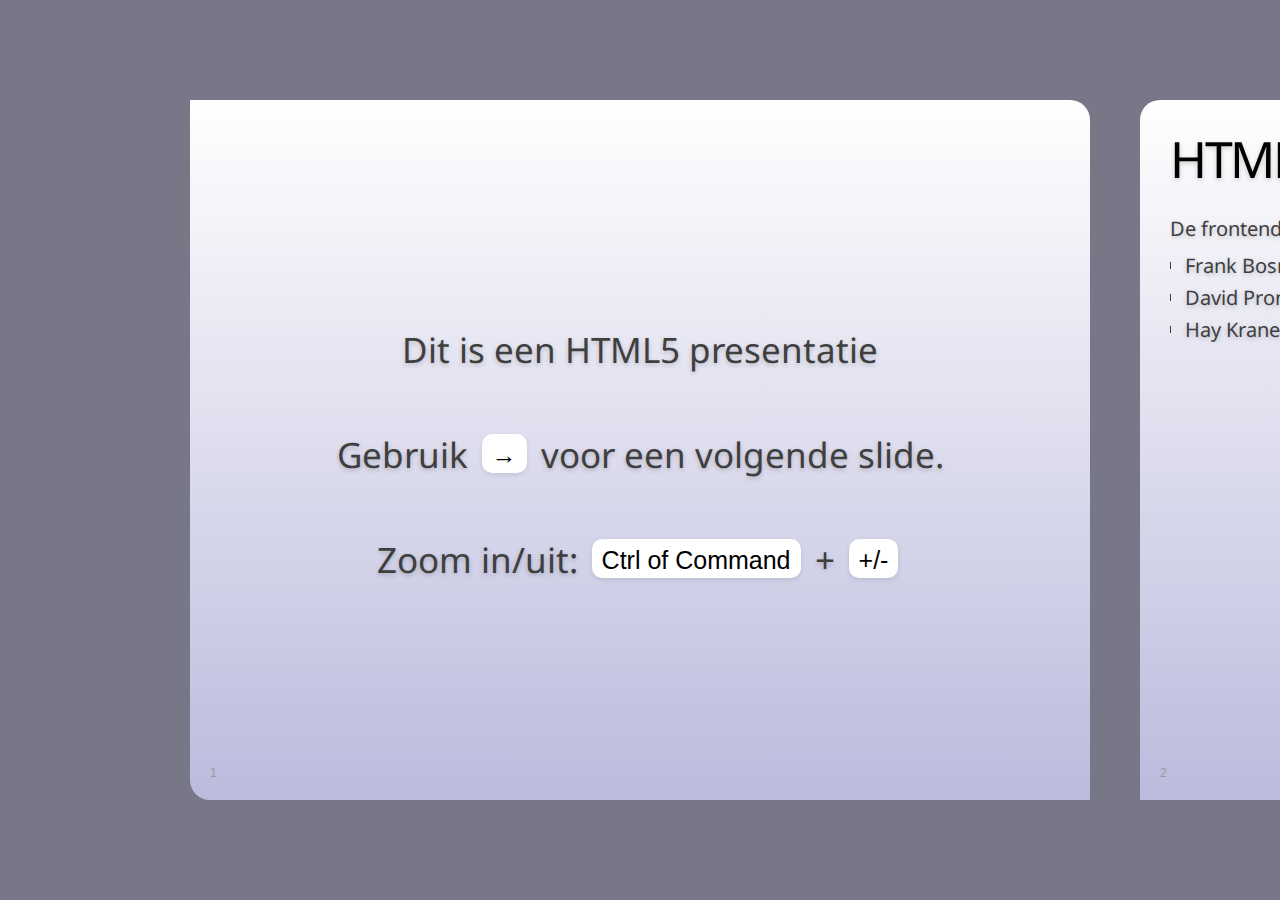
==== pres/pres.html5.html @ 934c71d6 "adding lots of files" ====
<!DOCTYPE html>
<!-- 
  Copyright 2010 Google Inc.

  Licensed under the Apache License, Version 2.0 (the "License");
  you may not use this file except in compliance with the License.
  You may obtain a copy of the License at

     http://www.apache.org/licenses/LICENSE-2.0

  Unless required by applicable law or agreed to in writing, software
  distributed under the License is distributed on an "AS IS" BASIS,
  WITHOUT WARRANTIES OR CONDITIONS OF ANY KIND, either express or implied.
  See the License for the specific language governing permissions and
  limitations under the License.

  Original slides: Marcin Wichary (mwichary@google.com)
  Modifications: Ernest Delgado (ernestd@google.com)
                 Alex Russell (slightlyoff@chromium.org)
                 Brad Neuberg
-->

<!-- modifications for s9 template:
 
  removed offline manifest
  removed disclaimer; it's just a prototype anyway
  removed google analytics script code
  removed all slides
  changed default list-style from none to square
  
-->

<html>
<head>
    <meta http-equiv="Content-Type" content="text/html; charset=UTF-8">
    <meta http-equiv="X-UA-Compatible" content="chrome=1">

    <title>Untitled Slide Show</title>
    <link href=' http://fonts.googleapis.com/css?family=Droid+Sans|Droid+Sans+Mono' rel='stylesheet' type='text/css'>
    
    <!-- <link type="text/css" href="./src/scrollbar.css" rel="stylesheet"> -->
    
    <style>
      .notes { display: none; }
      .stroke {
        -webkit-text-stroke-color: red;
        -webkit-text-stroke-width: 1px;
        -moz-text-stroke-color: red;
        -moz-text-stroke-width: 1px;
      }
      
      body {
        font: 14px "Lucida Grande", "Trebuchet MS", Verdana, sans-serif;
        padding: 0;
        margin: 0;
        width: 100%;
        height: 100%;
        position: absolute;
        left: 0px; top: 0px;
      }
      
      .presentation {
        position: absolute;
        height: 100%;
        width: 100%;
        left: 0px;
        top: 0px;
        display: block;
        overflow: hidden;
        background: #778;
      }
      
      .slides {
        width: 100%;
        height: 100%;
        /*
        overflow: hidden;
        */
        left: 0;
        top: 0;
        position: absolute;
        display: block;  
        -webkit-transition: -webkit-transform 1s ease-in-out; 
        -moz-transition: -moz-transform 1s ease-in-out;
        -o-transition: -o-transform 1s ease-in-out;
      }

      .slide {
        display: none;
        position: absolute;
        overflow: hidden;
        width: 900px;
        height: 700px;
        left: 50%;
        top: 50%;
        margin-top: -350px;
        background: -webkit-gradient(linear, left bottom, left top, from(#bbd), to(#fff));
        -webkit-transition: margin 0.25s ease-in-out; 
        background-color: #eee;
        background: -moz-linear-gradient(bottom, #bbd, #fff);
        -moz-transition: margin 0.25s ease-in-out;
        -o-transition: margin 0.25s ease-in-out;
      }
      
      .slide:nth-child(even) {
        border-top-left-radius: 20px;
        -moz-border-radius-topleft: 20px;
        -webkit-border-top-left-radius: 20px;
        border-bottom-right-radius: 20px;
        -moz-border-radius-bottomright: 20px;
        -webkit-border-bottom-right-radius: 20px;
      }
      
      .slide:nth-child(odd) {
        border-top-right-radius: 20px;
        -moz-border-radius-topright: 20px;
        -webkit-border-top-right-radius: 20px;
        border-bottom-left-radius: 20px;
        -moz-border-radius-bottomleft: 20px;
        -webkit-border-bottom-left-radius: 20px;
      }

      .slide p,
      .slide a,
      .slide td {
        font-size: 20px;
      }
      .slide p{
        margin: 15px 0px 5px; 
      }

      .slide .counter {
        color: #999999;
        position: absolute;
        left: 20px;
        bottom: 20px;
        display: block;
        font-size: 12px;
      }

      .slide.title > .counter,
      .slide.segue > .counter,
      .slide.mainTitle > .counter {
        display: none;
      }

      section.intro p {
        font-size: 35px;
      }

      button {
        font-size: 20px;
      }
      
      .summary {
       font-size: 30px;
      }

      .bullets {
       font-size: 40px;
      }
      
      .slide.far-past {
        display: block;
        margin-left: -2400px;
      }
      
      .slide.past {
        display: block;
        margin-left: -1400px;
      }
      
      .slide.current {
        display: block;
        margin-left: -450px;
      }
      
      .slide.future {
        display: block;
        margin-left: 500px;
      }
      
      .slide.far-future {
        display: block;
        margin-left: 1500px;
      }

      body.three-d div.presentation {
        /*background: -webkit-gradient(radial, 50% 50%, 10, 50% 50%, 1000, from(#333), to(#000));        */        
      }
      
      body.three-d div.slides {
        -webkit-transform: translateX(50px) scale(0.8) rotateY(10deg);        
        -moz-transform: translateX(50px) scale(0.8) rotateY(10deg);
        -o-transform: translateX(50px) scale(0.8) rotateY(10deg);
      }
      
      
      /* Content */
      
      @font-face { font-family: 'Junction'; src: url(src/Junction02.otf); }
      @font-face { font-family: 'LeagueGothic'; src: url(src/LeagueGothic.otf); }
      
      header {
        font-family: 'Droid Sans';
        font-weight: normal;
        font-size: 50px;
        letter-spacing: -.05em;
        color: white;        
        color: black;
        text-shadow: rgba(0, 0, 0, 0.2) 0 2px 5px;  
        position: absolute;
        left: 30px;
        top: 25px;
        margin: 0;
        padding: 0;
      }
      
      .intro h1 {
        color: black;
        padding: 0;
        margin: 0;
        letter-spacing: -2px;
        font-size: 96px;
      }
      
      .intro h2 {
        color: black;
        padding: 0;
        margin: 0;
        margin-top: -5px;
        font-size: 40px;
        letter-spacing: -1px;  
      }
      
      h1 {
        display: inline;
        font-size: 100%;
      	font-weight: normal;
      	padding: 0;
      	margin: 0;
      }
      
      h2 {
        font-family: 'Droid Sans';
        color: black;
        font-size: 20px;
        margin-left: 20px;
        margin-top: 50px;
      }
      
      h2:first-child {
        margin-top: 0;
      }

      section {
        font-family: 'Droid Sans';
        font-size: 50px;
        color: #3f3f3f;
        text-shadow: rgba(0, 0, 0, 0.2) 0 2px 5px;         
        margin-left: 30px;
        margin-right: 30px;
        margin-top: 100px;
        display: block;
        overflow: hidden;
      }

      a {
        color: inherit;
        display: inline-block;
        text-decoration: none;
        line-height: 110%;
        border-bottom: 2px solid #3f3f3f;
      }

      #wmap a {
        line-height: 100%;
        border-bottom: none;
      }
      
      .step{
        padding-top:30px;  
      }
      
      .step > section{
        margin: 10px 0 0; 
        font-size:20px;
      }
      
      section.left {
        float: left;
        width: 390px;
      }
      
      section.small {
        font-size: 24px;
      }
      
      section.small ul {
        margin: 0 0 0 15px;
        padding: 0;
      }
      
      section.small li {
        padding-bottom: 0;
      }
      
      h2 {
        padding: 0;
        margin: 15px 0 5px 0;
/*        font-family: GG240;*/
      }
      
      section.center {
        line-height: 180%;
        text-align: center;
        display: table-cell;
        vertical-align: middle;
        height: 700px;
        width: 900px;
      }
      
      pre {
        text-align: left;
        font-size: 16px;
        font-family: 'Droid Sans Mono', Courier;
        padding-bottom: 10px;
        
        padding: 10px 20px;
        background: rgba(255, 0, 0, 0.05);
        border-radius: 8px;
        border: 1px solid rgba(255, 0, 0, 0.2);
        -moz-border-radius:8px 8px 8px 8px;
      }
      .two-column {
        -webkit-column-count: 2;
        -moz-column-count: 2;
      }
      
      pre select {
        font-size: 16px;
        font-family: Monaco, Courier;
        border: 1px solid #c61800;        
      }
        
      input {
        font-size: 16px;
        font-family: Helvetica;
        padding: 3px;
      }
      input[type="range"] {
        width: 100%;
      }
      
      button {
        font-family: Verdana;
      }
      
      button.large {
        font-size: 32px;        
      }
        
      pre b {
        font-weight: normal;
        color: #c61800;
        text-shadow: #c61800 0 0 1px; 
        /*letter-spacing: -1px;*/
      }
      pre em {
        font-weight: normal;
        font-style: normal;
        color: #18a600;
        text-shadow: #18a600 0 0 1px; 
      }
      pre input[type="range"] {
        height: 6px;
        cursor: pointer;
        width: auto;
      }      
      example {
        font-size: 16px;
        display: block;
        padding: 10px 20px;
        color: black;
        background: rgba(255, 255, 255, 0.4);
        border-radius: 8px;
        margin-bottom: 10px;
        border: 1px solid rgba(0, 0, 0, 0.2);
      }
      video {
        border-radius: 8px;
        border: 1px solid rgba(0, 0, 0, 0.2);        
      }
      
      .css,
      .js,
      .html,
      .key {
        font-family: 'Droid Sans';
        color: black;
        display: inline-block;
        padding: 6px 10px 3px 10px;
        font-size: 25px;
        line-height: 30px;
        text-shadow: none;
        letter-spacing: 0;
        bottom: 10px;
        position: relative;
        border-radius: 10px;
        -moz-border-radius: 10px;
        -webkit-border-radius: 10px;
        background: white;
        box-shadow: rgba(0, 0, 0, 0.1) 0 2px 5px; 
        -webkit-box-shadow: rgba(0, 0, 0, 0.1) 0 2px 5px; 
        -moz-box-shadow: rgba(0, 0, 0, 0.1) 0 2px 5px; 
      }
      
      .key { font-family: Arial; }
      
      :not(header) > .css,
      :not(header) > .js,
      :not(header) > .html,
      :not(header) > .key {
        margin: 0 5px;
        bottom: 4px;
      }
      
      .css {
        background: -webkit-gradient(linear, left top, left bottom, from(#ff4), to(#ffa));
        background-color: #ff4;
        background: -moz-linear-gradient(left top, #ff4, #ffa);        
      }
      .js {
        background: -webkit-gradient(linear, left top, left bottom, from(#4f4), to(#afa));        
        background-color: #4f4;
        background: -moz-linear-gradient(left top, #4f4, #afa);
      }
      .html {
        background: -webkit-gradient(linear, left top, left bottom, from(#e88), to(#fee));
        background-color: #e88;
        background: -moz-linear-gradient(left top, #e88, #fee);
      }
      
      li {
        padding: 5px 0 0;
        font-size:20px;
      }
      
      ul li{
        list-style: square;        
      }
      
      .summary li::before, .bullets li::before {
        content: '· ';
      }
      
      info {
        display: block;
        font-size: 50%;
        text-align: center;
      }

/**
 * 
 */
 	.to-build{
 		display:none;
 	}
       
    </style>
    
    <script type="text/javascript" src="http://maps.google.com/maps/api/js?sensor=true"></script> 
  </head><body>
    <div class="presentation">
      <div class="slides">
        <div class="slide">
          <section class="center intro">
            <p>Dit is een HTML5 presentatie</p>
            <p>Gebruik <span class="key">&rarr;</span> voor een volgende slide.</p>
            <p>Zoom in/uit: <span class="key">Ctrl of Command</span> + <span class="key">+/-</span></p>
          </section>
        </div>
        
                
        <div class="slide">
          <header><h1>HTML5 en Fronteers 2010</h1></header>
          <section class="small">
              <p>De frontend ninja&#8217;s van de VPRO:</p>
<ul>
	<li>Frank Bosma</li>
	<li>David Pronk</li>
	<li>Hay Kranen</li>
</ul>


          </section>
        </div>
                
        <div class="slide">
          <header><h1>HTML5</h1></header>
          <section class="small">
              <ul>
	<li>Wat is HTML5?</li>
	<li>De taal van het internet</li>
</ul>
<p><code>&lt;html&gt;</code> <code>&lt;p&gt;</code> <code>&lt;b&gt;</code> <code>&lt;i&gt;</code></p>
<ul>
	<li>HTML5 = De volgende versie van HTML :)</li>
</ul>


          </section>
        </div>
                
        <div class="slide">
          <header><h1>Tim Berners-Lee
<img src="img/tim.jpg" height="500" /></h1></header>
          <section class="small">
              
          </section>
        </div>
                
        <div class="slide">
          <header><h1>W3C
<img src="img/w3c.gif" width="900" /></h1></header>
          <section class="small">
              
          </section>
        </div>
                
        <div class="slide">
          <header><h1>Versies van HTML</h1></header>
          <section class="small">
              <ul>
	<li>HTML 2.0</li>
	<li>HTML 3.0</li>
	<li>HTML 4.0</li>
</ul>
<div style="font-size:200px;text-align:center;margin-top:20px;">XHTML</div>


          </section>
        </div>
                
        <div class="slide">
          <header><h1>W3C: XHTML</h1></header>
          <section class="small">
              <ul>
	<li>Alles moet valide zijn</li>
	<li>In XHTML2: oude tags die niet &#8216;semantisch&#8217; zijn verdwijnen: <code>&lt;b&gt;</code> <code>&lt;i&gt;</code></li>
	<li>Vooral gericht op documenten schrijven, niet op web apps</li>
</ul>


          </section>
        </div>
                
        <div class="slide">
          <header><h1>WHATWG: HTML5</h1></header>
          <section class="small">
              <ul>
	<li>Groep browsermakers:
	<ul>
		<li>Opera</li>
		<li>Mozilla</li>
		<li>Apple</li>
		<li>Google</li>
	</ul></li>
	<li>Vriendelijk voor oude markup</li>
	<li>Dingen die echt nodig zijn en in browsers worden gezet</li>
</ul>


          </section>
        </div>
                
        <div class="slide">
          <header><h1>FIGHT!
<img src="img/mk1.gif" height="600" /></h1></header>
          <section class="small">
              
          </section>
        </div>
                
        <div class="slide">
          <header><h1>DOCTYPE in XHTML</h1></header>
          <section class="small">
              <pre>&amp;lt;?xml version="1.0" encoding="UTF-8"?&amp;gt;
&amp;lt;?xml-stylesheet type="text/css" 
                    href="http://www.w3.org/MarkUp/style/xhtml2.css"?&amp;gt;
&amp;lt;!DOCTYPE html PUBLIC "-//W3C//DTD XHTML 2.0//EN"
    "http://www.w3.org/MarkUp/DTD/xhtml2.dtd"&amp;gt;
&amp;lt;html xmlns="http://www.w3.org/2002/06/xhtml2/" xml:lang="en"
        xmlns:xsi="http://www.w3.org/2001/XMLSchema-instance"
        xsi:schemaLocation="http://www.w3.org/2002/06/xhtml2/
                            http://www.w3.org/MarkUp/SCHEMA/xhtml2.xsd"
&amp;gt;
    &amp;lt;head&amp;gt;
    &amp;lt;title&amp;gt;Virtual Library&amp;lt;/title&amp;gt;
    &amp;lt;/head&amp;gt;
    &amp;lt;body&amp;gt;
    &amp;lt;p&amp;gt;Hallo wereld!&amp;lt;/p&amp;gt;
    &amp;lt;/body&amp;gt;
&amp;lt;/html&amp;gt;    
pre.</pre>


          </section>
        </div>
                
        <div class="slide">
          <header><h1>DOCTYPE in HTML5</h1></header>
          <section class="small">
              &lt;!doctype html&gt;
&lt;html&gt;
&lt;head&gt;
&lt;link rel=&#8220;stylesheet&#8221; href=&#8220;style.css&#8221; /&gt;
&lt;title&gt;Title&lt;/title&gt;
&lt;/head&gt;
&lt;body&gt;
&lt;p&gt;Hallo wereld&lt;/p&gt;
&lt;/body&gt;
&lt;/html&gt;



          </section>
        </div>
                
        <div class="slide">
          <header><h1>FATALITY!
<img src="img/mk2.png" width="800" /></h1></header>
          <section class="small">
              
          </section>
        </div>
                
        <div class="slide">
          <header><h1>Nieuwe mogelijkheden</h1></header>
          <section class="small">
              <ul>
	<li><code>&lt;canvas&gt;</code></li>
	<li><code>&lt;svg&gt;</code></li>
	<li><code>&lt;audio&gt;</code></li>
	<li><code>&lt;video&gt;</code></li>
	<li><code>&lt;input&gt;</code> types</li>
	<li><code>&lt;section&gt;</code>, <code>&lt;header&gt;</code>, <code>&lt;footer&gt;</code>, etc.</li>
</ul>


          </section>
        </div>
                
        <div class="slide">
          <header><h1><code>&lt;canvas&gt;</code></h1></header>
          <section class="small">
              <p>Prachtige presentatie van de canvas tag</p>


          </section>
        </div>
                
        <div class="slide">
          <header><h1><code>&lt;svg&gt;</code></h1></header>
          <section class="small">
              <p>Prachtige presentatie van de svg tag</p>


          </section>
        </div>
                
        <div class="slide">
          <header><h1><code>&lt;audio&gt;</code></h1></header>
          <section class="small">
              <p>Prachtige presentatie van de audio tag</p>


          </section>
        </div>
                
        <div class="slide">
          <header><h1><code>&lt;video&gt;</code></h1></header>
          <section class="small">
              <p>Prachtige presentatie van de video tag</p>


          </section>
        </div>
                
        <div class="slide">
          <header><h1><code>&lt;input&gt; types</code></h1></header>
          <section class="small">
              <p>Prachtige presentatie van de nieuwe input types</p>


          </section>
        </div>
                
        <div class="slide">
          <header><h1><code>&lt;section&gt;</code>, <code>&lt;header&gt;</code>, <code>&lt;footer&gt;</code>, etc.
Prachtige presentatie van de canvas tag</h1></header>
          <section class="small">
              
          </section>
        </div>
                
        <div class="slide">
          <header><h1>Fronteers 2010</h1></header>
          <section class="small">
              <h2>Dag 1</h2>
<table>
	<tr>
		<td></td>
		<td> <object type="application/x-shockwave-flash" width="400" height="267" data="http://www.flickr.com/apps/video/stewart.swf?v=71377" classid="clsid:D27CDB6E-AE6D-11cf-96B8-444553540000"> <param name="flashvars" value="intl_lang=en-us&photo_secret=ed36db988d&photo_id=5068430068"></param> <param name="movie" value="http://www.flickr.com/apps/video/stewart.swf?v=71377"></param> <param name="bgcolor" value="#000000"></param> <param name="allowFullScreen" value="true"></param><embed type="application/x-shockwave-flash" src="http://www.flickr.com/apps/video/stewart.swf?v=71377" bgcolor="#000000" allowfullscreen="true" flashvars="intl_lang=en-us&photo_secret=ed36db988d&photo_id=5068430068" height="267" width="400"></embed></object> </td>
		<td></td>
		<td> <img src="http://lh3.ggpht.com/_r3qngB7FDlE/TLTLOc4N7GI/AAAAAAAABTI/QCptfwmwouc/s512/img_8006.jpg" title="© Edwin Martin" alt="© Edwin Martin" /> </td>
		<td></td>
	</tr>
</table>


          </section>
        </div>
                
        <div class="slide">
          <header><h1>The Design of HTML5</h1></header>
          <section class="small">
              <h2>door Jeremey Keith, <a href="http://twitter.com/adactio">@adactio</a>, <a href="http://www.vimeo.com/15755349">video</a>, <a href="http://www.slideshare.net/adactio/the-design-of-htm">slides</a></h2>
<div class="step">
<section>
<h2>HTML5?</h2>
<p>toekomst van HTML: HTML5 (<a href="http://www.whatwg.org/">WHATWG</a>) of XHTML2 (<a href="http://www.w3.org/MarkUp/">W3C</a> ) ?</p>
<p>HTML5 wint oa vanwege de <a href="http://www.w3.org/TR/html-design-principles/">HTML5 Design Principles</a></p>
<pre>You'll probably find the design principle, or multiple design principles, 
behind all good examples of anything that's been built collaboratively.</pre>
<p>En juist deze principes kunnen er voor zorgen dat beide werkgroepen <em>samen</em> kunnen werken aan de toekomst van HTML</p>
</section>
<section>

<h2>Erg belangrijk principe voor de &#8216;winst&#8217; van HTML5: <a href="http://en.wikipedia.org/wiki/Robustness_principle">Robustness Principle</a></h2>
<pre>Be conservative in what you send, be liberal in what you accept</pre>
<p>vb XHTML2: omdat het geserveerd moet worden als XML breekt de browser het renderen af
al bij 1 error.</p>
</section>
</div>





          </section>
        </div>
                
        <div class="slide">
          <header><h1>JavaScript, Like a box of chocolates</h1></header>
          <section class="small">
              <h2>door Robert Nyman <a href="http://twitter.com/robertnyman">@robertnyman</a></h2>
<p>Perfecte JavaScript 101. De basis &#8216;and then some more&#8217;. Zien dus!</p>
<table>
	<tr>
		<td></td>
		<td><iframe src="http://player.vimeo.com/video/15758849" width="400" height="225" frameborder="0"><a href="http://vimeo.com/15758849">Robert Nyman: JavaScript &#8211; Like a Box of Chocolates; Fronteers 2010</a></iframe> </td>
		<td></td>
		<td> <object id="__sse5383791" width="425" height="355"><param name="movie" value="http://static.slidesharecdn.com/swf/ssplayer2.swf?doc=javascript-box-of-chocolates-101007091232-phpapp01&rel=0&stripped_title=javascript-like-a-box-of-chocolates&userName=robnyman" /><param name="allowFullScreen" value="true"/><param name="allowScriptAccess" value="always"/><embed name="__sse5383791" src="http://static.slidesharecdn.com/swf/ssplayer2.swf?doc=javascript-box-of-chocolates-101007091232-phpapp01&rel=0&stripped_title=javascript-like-a-box-of-chocolates&userName=robnyman" type="application/x-shockwave-flash" allowscriptaccess="always" allowfullscreen="true" width="425" height="355"><a href="http://www.slideshare.net/robnyman/javascript-like-a-box-of-chocolates" title="JavaScript - Like a Box of Chocolates">JavaScript &#8211; Like a Box of Chocolates</a></embed></object> </td>
		<td></td>
	</tr>
</table>


          </section>
        </div>
                
        <div class="slide">
          <header><h1>Vector Graphics for the web</h1></header>
          <section class="small">
              <h2>door Brad Neuburg, <a href="http://twitter.com/bradneuburg">@bradneuburg</a>, <a href="http://www.vimeo.com/video/15773144">video</a>, <a href="http://blog.codinginparadise.org/2010/10/3d-slides-built-with-html5-css3-and-svg.html">slides</a></h2>
<div class="step">
<section>

<h2>Scalable Vector Graphics</h2>
<p>Dave Weinberger: <a href="http://www.smallpieces.com/">Small pieces loosely joined</a></p>
<p>SVG is een onderdeel van je &#8216;toolbelt&#8217;, gecombineerd met <acronym title="3">CSS</acronym>, HTML5 en JavaScript in staat tot veel. Zijn presentatie <a href="http://blog.codinginparadise.org/2010/10/3d-slides-built-with-html5-css3-and-svg.html">slides</a> zijn hier een voorbeeld van.</p>
</section>
<section>

<p><strong>Wanneer wel</strong></p>
<ul>
	<li>dynamisch schalen</li>
	<li>als je CSS wilt gebruiken (geen colorizehex meer nodig :) )</li>
	<li>elk SVG (sub)element kan op de muis reageren</li>
	<li>zoek machine vriendelijk</li>
</ul>
</section>
<section>

<p><strong>Wanneer niet</strong></p>
<ul>
	<li>als je heel veel plaatjes (met interactie) nodig hebt, bv in spelletjes</li>
	<li>pixel georiënteerde applicaties</li>
</ul>
</section>
</div>


          </section>
        </div>
                
        <div class="slide">
          <header><h1>Vector Graphics for the web</h1></header>
          <section class="small">
              <div class="step">
<section>

<p><strong>Hoe?</strong></p>
<ul>
	<li>direct embedding</li>
	<li>&lt;img src=&#8220;.svg&#8221; /&gt;</li>
	<li>Object tag, datatype=&#8220;image/svg+xml&#8221;</li>
	<li>Background image</li>
	<li><a href="http://code.google.com/p/svgweb/">SVG Web</a></li>
	<li><a href="http://raphaeljs.com/">Raphael</a></li>
	<li><a href="http://keith-wood.name/svg.html">jQuery SVG</a></li>
	<li>Onderdeel van <a href="http://www.amplesdk.com/">Ample SDK</a></li>
</ul>
</section>
<section>

<p><strong>Nog meer interessante links</strong></p>
<p><a href="http://www.anthonycalzadilla.com/i-twitty-the-fool/">I Twitty The Fool. SVG animations</a></p>
</section>
</div>




          </section>
        </div>
                
        <div class="slide">
          <header><h1>A CSS3 talk</h1></header>
          <section class="small">
              <h2>door <a href="http://people.opera.com/howcome/">Håkon Wium Lie</a> (bedacht CSS in 1994) <a href="http://vimeo.com/15775937">video</a></h2>
<div class="step">
<section>

<pre>1994
"World Wide Web: You click, we do the rest!"
"Border-radius, isn't that something from the 70's? nobody is gonna use that!?"
"The web didn't become popular because of the marketing"
"The Human mind is more wired for beauty, scientists are wired for structure."</pre>
</section>
<section>

<p><strong><a href="http://www.css3.info/preview/">CSS3&#8217;s interessante punten:</a></strong></p>
<ul>
	<li>backgrounds en borders</li>
	<li>fonts (ook fonts met plaatjes)</li>
	<li>multi-column layout</li>
	<li>transitions</li>
	<li>Media Queries, bijv. @media (max-width: 600px) { &#8230; }</li>
	<li>Generated content for paged media, waaronder dynamische paginering
	<ul>
		<li>Progressive enhancement in CSS</li>
		<li>ook float:bottom, float:top</li>
	</ul></li>
</ul>
</section>
</div>




          </section>
        </div>
                
        <div class="slide">
          <header><h1>Progressive Downloads and Rendering</h1></header>
          <section class="small">
              <h2>door <a href="http://www.phpied.com">Stoyan Stefanov</a>, <a href="http://twitter.com/stoyanstefanov">@stoyanstefanov</a>,
<a href="http://www.slideshare.net/stoyan/progressive-downloads-and-rendering">slides</a> , <a href="http://vimeo.com/15981041">video</a></h2>
<div class="step">
<section>

<p><strong>Highspeed praatje over website performance.</strong></p>
<ul>
	<li>Een website voelt traag wanneer het langer dan 200ms duurt voordat er iets zichtbaar is.</li>
	<li>50% van de gebruikers komt met een lege (front-end) cache, dus optimaliseer hiervoor</li>
</ul>
</section>
<section>
<p><strong>Een hoop praktische tips om vertragingen tegen te gaan:</strong></p>
<ul>
	<li>Basis
	<ul>
		<li>zo weinig mogelijk HTTP requests</li>
		<li>Gzip</li>
		<li>Minification</li>
		<li><a href="http://developer.yahoo.com/yslow/smushit/">Image smushing</a> (verwijdert overtollige bytes)</li>
		<li>Expires headers</li>
		<li>Content Delivery Networks</li>
	</ul></li>
	<li>Progressive downloads (JavaScript inladen middels defer attribuut of asynchroon)</li>
	<li><a href="http://www.phpied.com/progressive-rendering-via-multiple-flushes/">Chunked Encoding / Flushing</a> (Google doet dit door header, resultaten en footer in chunks aan te bieden, maar ook JSON)</li>
</ul>
</section>
</div>


          </section>
        </div>
                
        <div class="slide">
          <header><h1>Progressive Downloads and Rendering</h1></header>
          <section class="small">
              <div class="step">
<section>
<ul>
	<li>CSS rendering
	<ul>
		<li>inline alle @media en print CSS</li>
		<li>blokkeert wanneer een inline script volgt, of in conditional comments (voeg ip daarvan een class toe aan de HTML tag)</li>
	</ul></li>
	<li>Preload content op basis van verwachte volgende pagina
	<ul>
		<li>doe dit zonder bv scripts ook uit te voeren via een Image.src of een object tag</li>
	</ul></li>
	<li>Gebruik data:uri en base64 encoding voor inline images (zie Google thumbs)
	<ul>
		<li>voor IE &lt; 8 : <a href="http://www.phpied.com/mhtml-when-you-need-data-uris-in-ie7-and-under/">M(ime)HTML</a>
&#8220;It is possible to do a complete web app in one single HTTP request&#8221;</li>
	</ul></li>
	<li>CSS Sprites</li>
</ul>
</section>
<section>

<p><strong>Handige links:</strong></p>
<ul>
	<li><a href="http://www.perfplanet.com/">Perfplanet.com/</a> News and views from the
web performance blogosphere</li>
	<li><a href="http://tools.w3clubs.com/chunkview/chunkview.php">Chunk encoding viewer</a></li>
	<li>CSS Sprites <a href="http://spriteme.org/">http://spriteme.org/</a></li>
</ul>
</section>
</div>


          </section>
        </div>
                
        <div class="slide">
          <header><h1>Progressive Downloads and Rendering</h1></header>
          <section class="small">
              <p><img src="mhtml-single.jpg" alt="" /></p>


          </section>
        </div>
                
        <div class="slide">
          <header><h1>CSS Workflow</h1></header>
          <section class="small">
              <h2>door Jina Bolton <a href="http://twitter.com/jina">@jina</a>, <a href="http://crushlovely.com/downloads/cssworkflow" title="PDF">slides</a>, <a href="http://vimeo.com/15982903">video</a></h2>
<pre>"Be regular and orderly in your life so that you may be violent and original
in your work" - Gustave Flaubert 
"A good workflow = more time to be creative" - Jina</pre>
<div class="step">
<section>

<p><strong>Haar workflow:</strong></p>
<ul>
	<li>Evaluatie
	<ul>
		<li>evalueer alle pagina&#8217;s om een goed beeld te krijgen van de architectuur</li>
	</ul></li>
	<li>Organisatie (creeer systemen ipv pagina&#8217;s)
	<ul>
		<li>folder structuur</li>
	</ul></li>
	<li>Meaningful markup
	<ul>
		<li>liever duidelijk dan afgekort</li>
		<li>wees consistent (- of _)</li>
		<li>welke doctype</li>
	</ul></li>
</ul>
</section>
</div>


          </section>
        </div>
                
        <div class="slide">
          <header><h1>CSS Workflow</h1></header>
          <section class="small">
              <div class="step">
<section>

<ul>
	<li>Opbouw van stylesheets
	<ul>
		<li>resets (vb <a href="http://html5doctor.com/html-5-reset-stylesheet/">http://html5doctor.com/html-5-reset-stylesheet/</a> ) en basis</li>
		<li>alfabetische ordening of lexografisch</li>
		<li>typografie, layout, plugins, print</li>
		<li>IE / Cross browser, gebruik conditional HTML classes</li>
	</ul></li>
	<li>Microformats
	<ul>
		<li><a href="http://webdirections.org/slides/MicroformatsForDevelopers.pdf" title="PDF">Microformats for Developers</a></li>
		<li><a href="http://webdirections.org/slides/MicroformatsForDesigners.pdf" title="PDF">Microformats for Designers</a></li>
	</ul></li>
	<li>Debugging
	<ul>
		<li>Firebug</li>
		<li>W3C</li>
		<li>Diagnostic CSS, <a href="http://meyerweb.com/eric/tools/css/diagnostics/">http://meyerweb.com/eric/tools/css/diagnostics/</a></li>
	</ul></li>
</ul>
</section>
<section>

<p><strong>Handige links:</strong></p>
<ul>
	<li><a href="http://procssor.com/">ProCSSor</a>, CSS formatter</li>
	<li><a href="http://html5boilerplate.com/">HTML5 Boilerplate</a>, een HTML5 starterskit</li>
</ul>
</section>
</div>


          </section>
        </div>
                
        <div class="slide">
          <header><h1>Reusable Code, for good or for awesome!</h1></header>
          <section class="small">
              <h2>door Jake Archibald <a href="http://twitter.com/jaffathecake">@jaffathecake</a>, <a href="http://www.slideshare.net/jaffathecake/reusable-code-for-good-or-for-awesome">slides</a>, <a href="http://vimeo.com/15984466">video</a></h2>
<div class="step">
<section>

<p><strong>5 elements to writing good reusable code:</strong></p>
<ol>
	<li>Consistency</li>
	<li>Flexibillity (gemakkelijk voor derden)</li>
	<li>readabillity</li>
	<li>writeabillity (documentatie)</li>
	<li>kinda-useful-abillity</li>
</ol>
</section>
<section>

<p><strong>Steps for writing reusable component code:</strong></p>
<ol>
	<li>Define requirements</li>
	<li>Write API before code</li>
	<li>Hoe schrijf je je code
	<ul>
		<li>Gebruik Namespaces of een library plugin</li>
		<li>wees consistent en schrijf leesbare code, parameters, functienamen, ..</li>
	</ul></li>
	<li>Testing
	<ul>
		<li>en laat je code zien aan en documentatie lezen door anderen.</li>
	</ul></li>
</ol>
</section>
</div>


          </section>
        </div>
                
        <div class="slide">
          <header><h1>Reusable Code, for good or for awesome!</h1></header>
          <section class="small">
              <div class="step">
<section>

<pre>"Be consistent!"</pre>
<p><img src="consistent.jpg" alt="" /></p>
</section>
</div>


          </section>
        </div>
                
        <div class="slide">
          <header><h1>Dat was dag 1:</h1></header>
          <section class="small">
              <p><img src="eten.jpg" alt="" /></p>


          </section>
        </div>
                
        <div class="slide">
          <header><h1>Dag 2</h1></header>
          <section class="small">
              
          </section>
        </div>
                
        <div class="slide">
          <header><h1>Real-world Responsive Design</h1></header>
          <section class="small">
              <h2>door Stephen Hay, <a href="http://twitter.com/stephenhay">@stephenhay</a>, <a href="http://www.slideshare.net/stephenhay/realworld-responsive-design">slides</a>, <a href="http://vimeo.com/15986231">video</a></h2>
<p>Ethan Marcotte&#8217;s <a href="http://www.alistapart.com/articles/responsive-web-design/">artikel</a> op A List Apart barst een discussie los over Responsive Webdesign. Het betreft het gebruik van CSS media queries om de layout van een site aan te passen aan z&#8217;n omgeving, bijvoorbeeld met het oog op mobiele devices.</p>
<div class="step">
<section>

<p><strong>Discussie:</strong>
Media Queries: Silver Bullets or Fools Gold?</p>
<pre>"Design is the method of putting form and content together"
 - Paul Rand</pre>
<ul>
	<li>Layout != design</li>
	<li>Design = thinking about the content and scenario&#8217;s (platform agnostic)</li>
	<li>Design = thinking about the user-experience (platform aware)</li>
	<li>Media Queries zijn (maar) een gereedschap voor adaptive layout, niet de oplossing voor het maken van sites voor alle type devices en use-cases</li>
</ul>
</section>
</div>


          </section>
        </div>
                
        <div class="slide">
          <header><h1>Real-world Responsive Design</h1></header>
          <section class="small">
              <p>Een goede presentatie over &#8220;thinking about the user&#8221; als het aankomt op mobiele devices en responsive (web)design:</p>
<p><object id="__sse5172436" width="425" height="355"><param name="movie" value="http://static.slidesharecdn.com/swf/ssplayer2.swf?doc=yiibu-rethinkingthemobileweb-100910074556-phpapp01&stripped_title=rethinking-the-mobile-web-by-yiibu&userName=bryanrieger" /><param name="allowFullScreen" value="true"/><param name="allowScriptAccess" value="always"/><embed name="__sse5172436" src="http://static.slidesharecdn.com/swf/ssplayer2.swf?doc=yiibu-rethinkingthemobileweb-100910074556-phpapp01&stripped_title=rethinking-the-mobile-web-by-yiibu&userName=bryanrieger" type="application/x-shockwave-flash" allowscriptaccess="always" allowfullscreen="true" width="425" height="355"></embed></object> <a href="http://www.slideshare.net/bryanrieger/rethinking-the-mobile-web-by-yiibu" title="Rethinking the Mobile Web by Yiibu">Rethinking the Mobile Web by Yiibu</a></p>


          </section>
        </div>
                
        <div class="slide">
          <header><h1>Real-world Responsive Design</h1></header>
          <section class="small">
              <h2>Technieken voor responsive design</h2>
<div class="step">
<section>

<p><strong>Nu</strong></p>
<ul>
	<li><a href="http://www.w3.org/TR/css3-mediaqueries/">CSS Media Query</a></li>
	<li>Met JavaScript resoluties checken</li>
	<li>Progressive enhancement (begin inclusief, niet exclusief)</li>
	<li>Omarm onzekerheid, gebruik fluid grids, niet een aantal vaste layouts</li>
	<li><a href="http://www.quirksmode.org/blog/archives/2010/09/combining_meta.html">meta viewport</a></li>
	<li>SVG</li>
</ul>
</section>
<section>
<p><strong>Toekomst</strong></p>
<ul>
	<li>CSS3 <a href="http://www.w3.org/TR/css3-layout/">Template Layout module</a> <img src="css-template.jpg" alt="" /></li>
	<li>CSS3 <a href="http://www.w3.org/TR/css3-flexbox/">Flexible Box Layout module</a></li>
</ul>
</section>
</div>


          </section>
        </div>
                
        <div class="slide">
          <header><h1>The State of HTML5: Inaugural Address</h1></header>
          <section class="small">
              <h2>door Paul Irish, <a href="http://twitter.com/paul_irish">@paul_irish</a>, <a href="http://stateofhtml5.appspot.com/#slide1">slides</a>, <a href="http://vimeo.com/15988666">video</a></h2>
<p>Hay zal een goed verhaal houden over HTML5.</p>
<p>Kijk verder de <a href="http://vimeo.com/15988666">video</a> of bekijk zijn (net als Brad Neuburg) geheel in HTML5 geschreven en continu geupdate presentatie <a href="http://stateofhtml5.appspot.com/#slide1">slides</a> als uithangbord van de mogelijkheden die HTML5 biedt.</p>
<p>Ook handig: <a href="http://modernizr.com/">Modernizr</a>, zijn HTML5 browser-capabillity detectie script.</p>


          </section>
        </div>
                
        <div class="slide">
          <header><h1>Creating lifelike designs with CSS3</h1></header>
          <section class="small">
              <h2>door Meagan Fisher, <a href="http://twitter.com/owltastic">@owltastic</a>, <a href="http://vimeo.com/15991551">video</a></h2>
<p>Mooie CSS3 showcase van Meagan.</p>
<p>Een CSS3 property om naar uit te kijken is het specificeren van kleur in <a href="http://www.css3.info/preview/rgba/">RGBA</a>, A van alpha! Geen halftransparante achtergrondplaatjes meer nodig!</p>
<div class="step">
<section>

<p><strong>Handige links / resources</strong></p>
<ul>
	<li><a href="http://CSS3please.com">CSS3please.com</a> Test CSS3 in de browser!</li>
	<li><a href="http://handcraftedcss.com/">HandcraftedCSS.com</a> Goed CSS3 boek</li>
	<li>Artikel <a href="http://alistapart.com/articles/on-web-typography">On Web Typography</a></li>
	<li>Open Source fonts op <a href="http://www.theleagueofmoveabletype.com/">The League of Moveable Type</a>
    </section>
</div></li>
</ul>


          </section>
        </div>
                
        <div class="slide">
          <header><h1>High Performance Javascript</h1></header>
          <section class="small">
              <h2>door Nicholas Zakas, <a href="http://twitter.com/slicknet">@slicknet</a>, <a href="http://www.slideshare.net/nzakas/high-performance-javascript-fronteers-2010">slides</a>, <a href="http://vimeo.com/16241085">video</a></h2>
<div class="step">
<section>
<pre>JavaScript performance directly affects user experience </pre>
<p>De browser heeft een UI-thread die zowel JavaScript execution als UI updates regelt, maar niet tegelijkertijd. Beiden komen terecht in 1 UI queue.</p>
<p><img src="unresponsive-ui.jpg" alt="" /></p>
</section>
<section>
<pre>0.1 second is about the limit for having the user feel that the system
  is reacting instantaneously</pre>
<p>: <a href="http://www.useit.com/papers/responsetime.html">Nielsen</a></p>

<p>Aanbeveling: beperk JavaScript execution tot &lt; 50ms.</p>
</section>
</div>


          </section>
        </div>
                
        <div class="slide">
          <header><h1>High Performance Javascript</h1></header>
          <section class="small">
              <div class="step">
<section>

<pre>During page-load, the page doesn't render while JavaScript is downloaded,
 parsed and executed</pre>
<p><strong>page-load oplossingen</strong></p>
<ul>
	<li>Scripts at the bottom</li>
	<li>combineer scripts</li>
	<li>maar beter, laad ze dynamisch / async, dit blocked pas wanneer ze worden uitgevoerd.</li>
	<li>gebruik het attribuut &#8216;defer&#8217;. Scripts downloaden direct, maar worden pas na alle UI updates uitgevoerd</li>
</ul>
</section>
<section>
<p><strong>runtime oplossingen</strong></p>
<ul>
	<li>Getimed JavaScript uitvoeren</li>
	<li><a href="http://www.whatwg.org/specs/web-workers/current-work/">Web Workers</a>, processen in een eigen thread. Geen toegang tot de DOM. Nog geen IE ondersteuning.</li>
</ul>

</section>
</div>




          </section>
        </div>
                
        <div class="slide">
          <header><h1>HTML5 Accessibillity: Is it ready yet?</h1></header>
          <section class="small">
              <h2>door Steve Faulkner (<a href="http://twitter.com/stevefaulkner">@stevefaulkner</a> ) &amp; Hans Hillen (<a href="http://twitter.com/hanshillen">@hanshillen</a>), <a href="http://vimeo.com/16243415">video</a></h2>
<p>In short: <strong>NO</strong></p>
<pre>"Accessibility is always bolted on instead of built-in. The earlier
 it is bolted on, the more robust it is."    </pre>
<div class="step">
<section>

<p>De <a href="http://www.w3.org/TR/wai-aria/">WAI-ARIA</a> (Accessible Rich Internet Applications) specificatie moet ook door HTML5 worden ondersteund om het bolten-on te vergemakkelijken.</p>
<p><a href="http://html5accessibility.com/">html5accessibility.com</a> laat zien hoe ver de browsers zijn.</p>
</section>
<section>

<p>Hans Hillen toont nog een mooie <a href="http://www.nvda-project.org/">screenreader</a> demo (29e minuut in de <a href="http://vimeo.com/16243415">video</a>) welke ook aangeeft dat niet alleen de browsers voor accessibillity problemen zorgen.</p>
<p>Hans stipt daarnaast nog een goede Web Accessibillity resource aan, <a href="http://webaim.org/">WebAIM</a></p>
</section>
</div>


          </section>
        </div>
                
        <div class="slide">
          <header><h1>The Renaissance of Browser Animation</h1></header>
          <section class="small">
              <h2>door Cameron Adams, <a href="http://twitter.com/themaninblue">@themaninblue</a>, <a href="http://vimeo.com/16246110">video</a></h2>
<div class="step">
<section>

<p><strong>Wanneer gebruik je animaties?</strong></p>
<ol>
	<li>Attention</li>
	<li>Narrative</li>
	<li>Engaging</li>
	<li>Reponsive interfaces</li>
	<li>Understandable interfaces</li>
	<li>Temporal understanding</li>
	<li>Creative expression</li>
</ol>
</section>
<section>
<p><strong>2 animatie modellen</strong></p>
<ol>
	<li>Artist (gebruikmakend van een canvas dat je per frame cleared)</li>
	<li>Director (het aansturen van meerdere tijdlijnen / acteurs)</li>
</ol>
</section>
</div>


          </section>
        </div>
                
        <div class="slide">
          <header><h1>The Renaissance of Browser Animation</h1></header>
          <section class="small">
              <p><strong>In de browser:</strong></p>
<ol>
	<li>HTML/ JS (Director)</li>
	<li>CSS3 transformations (Director)</li>
	<li>SVG (Director)</li>
	<li>Canvas (Artist)</li>
	<li>Flash (Director)</li>
	<li>WebGL (Artist)</li>
</ol>
<p><strong>Leuke links</strong></p>
<ul>
	<li><a href="http://www.themaninblue.com/experiment/Blobular/">Blobular</a> SVG animatie / spel</li>
	<li><a href="http://www.chromeexperiments.com/detail/flowerpower/">Flowerpower</a></li>
	<li><a href="https://github.com/mrdoob/three.js">three.js</a> brengt 3D naar canvas en SVG indien WebGL niet aanwezig is.</li>
</ul>


          </section>
        </div>
                
        <div class="slide">
          <header><h1>The Renaissance of Browser Animation</h1></header>
          <section class="small">
              <p><strong>Wanneer welke animatie techniek?</strong></p>
<p><img src="animations.jpg" alt="" /></p>



          </section>
        </div>
                
        <div class="slide">
          <header><h1>Reasons to be Cheerful</h1></header>
          <section class="small">
              <h2>door Chris Heilmann, <a href="http://twitter.com/codepo8">@codepo8</a>, <a href="http://www.slideshare.net/cheilmann/reasons-to-be-cheerful-fronteers-2010">slides</a>, <a href="http://vimeo.com/16249024">video</a></h2>
<div class="step">
<section>
<pre>"We focus too much on the bad things, that no ones shares with us instead other
 developers. But if we really look at it, a lot of our grief is home-made"</pre>
</section>
<section>
<pre>"The techonologies to build stuff with are pretty easy to learn
 and massively documented. Back when I started this was different.
 The main source of knowledge was view-source. This is not needed any more!"</pre>
</section>
</div>


          </section>
        </div>
                
        <div class="slide">
          <header><h1>Reasons to be Cheerful</h1></header>
          <section class="small">
              <h2></h2>
<pre>"Our job is awesome. Like Chewbacca on a giant squirrel fighting nazi's
 with a crossbow"</pre>
<p><img src="chewbacca.jpg" alt="" /></p>


          </section>
        </div>
                
        <div class="slide">
          <header><h1>Reasons to be Cheerful</h1></header>
          <section class="small">
              <table>
	<tr>
		<td></td>
		<td><iframe src="http://player.vimeo.com/video/16249024" width="400" height="225" frameborder="0"><a href="http://vimeo.com/16249024">Chris Heilmann &#8211; Reasons to be Cheerful; Fronteers 2010</a></iframe> </td>
		<td></td>
		<td> 
<object id="__sse5398860" width="425" height="355"><param name="movie" value="http://static.slidesharecdn.com/swf/ssplayer2.swf?doc=reasons-to-be-cheerful-101009023351-phpapp01&stripped_title=reasons-to-be-cheerful-fronteers-2010&userName=cheilmann" /><param name="allowFullScreen" value="true"/><param name="allowScriptAccess" value="always"/><embed name="__sse5398860" src="http://static.slidesharecdn.com/swf/ssplayer2.swf?doc=reasons-to-be-cheerful-101009023351-phpapp01&stripped_title=reasons-to-be-cheerful-fronteers-2010&userName=cheilmann" type="application/x-shockwave-flash" allowscriptaccess="always" allowfullscreen="true" width="425" height="355"></embed></object> <a href="http://www.slideshare.net/cheilmann/reasons-to-be-cheerful-fronteers-2010" title="Reasons to be cheerful - Fronteers 2010">Reasons to be cheerful &#8211; Fronteers 2010</a> </td>
		<td></td>
	</tr>
</table>
          </section>
        </div>
        

      </div> <!-- slides -->
       
    </div> <!-- presentation -->
    
    <script> 
    //  (function() {
        // bail in IE
        var doc = document;
        // if (doc.all) { return; }

        var disableBuilds = false; //true;

        var ctr = 0;
        var spaces = /\s+/, a1 = [""];

        var toArray = function(list) {
          return Array.prototype.slice.call(list||[], 0);
        };

        var byId = function(id) {
          if (typeof id == "string") { return doc.getElementById(id); }
          return id;
        };

        var query = function(query, root) {
          if (!query) { return []; }
          if (typeof query != "string") { return toArray(query); }
          if (typeof root == "string"){
            root = byId(root);
            if(!root){ return []; }
          }

          root = root||document;
          var rootIsDoc = (root.nodeType == 9);
          var doc = rootIsDoc ? root : (root.ownerDocument||document);

          // rewrite the query to be ID rooted
          if (!rootIsDoc || (">~+".indexOf(query.charAt(0)) >= 0)) {
            root.id = root.id||("qUnique"+(ctr++));
            query = "#"+root.id+" "+query;
          }
          // don't choke on something like ".yada.yada >"
          if (">~+".indexOf(query.slice(-1)) >= 0) { query += " *"; }

          return toArray(doc.querySelectorAll(query));
        };

        var strToArray = function(s) {
          if (typeof s == "string" || s instanceof String) {
            if (s.indexOf(" ") < 0) {
              a1[0] = s;
              return a1;
            } else {
              return s.split(spaces);
            }
          }
          return s;
        };

        var trim = function(str) {
          return str.replace(/^\s\s*/, '').replace(/\s\s*$/, '');
        };

        var addClass = function(node, classStr) {
          classStr = strToArray(classStr);
          var cls = " " + node.className + " ";
          for (var i = 0, len = classStr.length, c; i < len; ++i) {
            c = classStr[i];
            if (c && cls.indexOf(" " + c + " ") < 0) {
              cls += c + " ";
            }
          }
          node.className = trim(cls);
        };

        var removeClass = function(node, classStr) {
          var cls;
          if (classStr !== undefined) {
            classStr = strToArray(classStr);
            cls = " " + node.className + " ";
            for (var i = 0, len = classStr.length; i < len; ++i) {
              cls = cls.replace(" " + classStr[i] + " ", " ");
            }
            cls = trim(cls);
          } else {
            cls = "";
          }
          if (node.className != cls) {
            node.className = cls;
          }
        };

        var toggleClass = function(node, classStr) {
          var cls = " " + node.className + " ";
          if (cls.indexOf(" " + trim(classStr) + " ") >= 0) {
            removeClass(node, classStr);
          } else {
            addClass(node, classStr);
          }
        };

        var ua = navigator.userAgent;
        var isFF = parseFloat(ua.split("Firefox/")[1]) || undefined;
        var isWK = parseFloat(ua.split("WebKit/")[1]) || undefined;
        var isOpera = parseFloat(ua.split("Opera/")[1]) || undefined;

        var canTransition = (function() {
          var ver = parseFloat(ua.split("Version/")[1]) || undefined;
          // test to determine if this browser can handle CSS transitions.
          var cachedCanTransition = 
            (isWK || (isFF && isFF > 3.6 ) || (isOpera && ver >= 10.5));
          return function() { return cachedCanTransition; }
        })();

        //
        // Slide class
        //
        var Slide = function(node, idx) {
          this._node = node;
          if (idx >= 0) {
            this._count = idx+1;
          }
          if (this._node) {
            addClass(this._node, "slide distant-future");
          }
          this._makeCounter();
          this._makeBuildList();
        };

        Slide.prototype = {
          _node: null,
          _count: 0,
          _buildList: [],
          _visited: false,
          _currentState: "",
          _states: [ "distant-past", "far-past",
                     "past", "current", "future",
                     "far-future", "distant-future" ],
          setState: function(state) {
            if (typeof state != "string") {
              state = this._states[state];
            }
            if (state == "current" ) {
              this._visited = true;
              if(this._currentState == "future"){
	              this._makeBuildList();
              }
            }else if(state == "future" && this._currentState == "current"){
            	this._makeBuildList();
            }
            removeClass(this._node, this._states);
            addClass(this._node, state);
            this._currentState = state;

            // delay first auto run. Really wish this were in CSS.
            /*
            this._runAutos();
            */
            var _t = this;
            setTimeout(function(){ _t._runAutos(); } , 400);
          },
          _makeCounter: function() {
            if(!this._count || !this._node) { return; }
            var c = doc.createElement("span");
            c.innerHTML = this._count;
            c.className = "counter";
            this._node.appendChild(c);
          },
          _makeBuildList: function() {
            this._buildList = [];
            if (disableBuilds) { return; }
            if (this._node) {
            	this._buildList = query("[class=step] > *", this._node);
            }
            this._buildList.forEach(function(el) {
              addClass(el, "to-build");
            });
          },
          _runAutos: function() {
            if (this._currentState != "current") {
              return;
            }
            // find the next auto, slice it out of the list, and run it
            var idx = -1;
            this._buildList.some(function(n, i) {
              if (n.hasAttribute("data-auto")) {
                idx = i;
                return true;
              }
              return false;
            });
            if (idx >= 0) {
              var elem = this._buildList.splice(idx, 1)[0];
              var transitionEnd = isWK ? "webkitTransitionEnd" : (isFF ? "mozTransitionEnd" : "oTransitionEnd");
              var _t = this;
              if (canTransition()) {
                var l = function(evt) {
                  elem.parentNode.removeEventListener(transitionEnd, l, false);
                  _t._runAutos();
                };
                elem.parentNode.addEventListener(transitionEnd, l, false);
                removeClass(elem, "to-build");
              } else {
                setTimeout(function() {
                  removeClass(elem, "to-build");
                  _t._runAutos();
                }, 400);
              }
            }
          },
          buildNext: function() {
            if (!this._buildList.length) {
              return false;
            }
            removeClass(this._buildList.shift(), "to-build");
            return true;
          },
        };

        //
        // SlideShow class
        //
        var SlideShow = function(slides) {
          this._slides = (slides||[]).map(function(el, idx) {
            return new Slide(el, idx);
          });

          var h = window.location.hash;
          try {
            this.current = parseInt(h.split('#slide')[1], 10);
          }catch (e) { /* squeltch */ }
          this.current = isNaN(this.current) ? 1 : this.current;
          var _t = this;
          doc.addEventListener('keydown', 
              function(e) { _t.handleKeys(e); }, false);
          doc.addEventListener('mousewheel', 
              function(e) { _t.handleWheel(e); }, false);
          doc.addEventListener('DOMMouseScroll', 
              function(e) { _t.handleWheel(e); }, false);
          doc.addEventListener('touchstart', 
              function(e) { _t.handleTouchStart(e); }, false);
          doc.addEventListener('touchend', 
              function(e) { _t.handleTouchEnd(e); }, false);
          window.addEventListener('popstate', 
              function(e) { _t.go(e.state); }, false);
          this._update(); 
        };

        SlideShow.prototype = {
          _slides: [],
          _update: function(dontPush) {
            if (history.pushState) {
              if (!dontPush) {
                history.pushState(this.current, "Slide " + this.current, "#slide" + this.current);
              }
            } else {
              window.location.hash = "slide" + this.current;
            }
            for (var x = this.current-1; x < this.current+7; x++) {
              if (this._slides[x-4]) {
                this._slides[x-4].setState(Math.max(0, x-this.current));
              }
            }
          },

          current: 0,
          next: function() {
            if (!this._slides[this.current-1].buildNext()) {
              this.current = Math.min(this.current+1, this._slides.length);
              this._update();
            }
          },
          prev: function() {
            this.current = Math.max(this.current-1, 1);
            this._update();
          },
          go: function(num) {
            if (history.pushState && this.current != num) {
              history.replaceState(this.current, "Slide " + this.current, "#slide" + this.current);
            }
            this.current = num;
            this._update(true);
          },

          _notesOn: false,
          showNotes: function() {
            var isOn = this._notesOn = !this._notesOn;
            query(".notes").forEach(function(el) {
              el.style.display = (notesOn) ? "block" : "none";
            });
          },
          switch3D: function() {
            toggleClass(document.body, "three-d");
          },
          handleWheel: function(e) {
            var delta = 0;
            if (e.wheelDelta) {
              delta = e.wheelDelta/120;
              if (isOpera) {
                delta = -delta; 
              }
            } else if (e.detail) { 
              delta = -e.detail/3;
            }

            if (delta > 0 ) {
              this.prev();
              return;
            }
            if (delta < 0 ) {
              this.next();
              return;
            }
          },
          handleKeys: function(e) {
            switch (e.keyCode) {
              case 37: // left arrow
                this.prev(); break;
              case 39: // right arrow
              case 32: // space
                this.next(); break;
              case 50: // 2
                this.showNotes(); break;
              case 51: // 3
                this.switch3D(); break;
            }
          },
          _touchStartX: 0,
          handleTouchStart: function(e) {
            this._touchStartX = e.touches[0].pageX;
          },
          handleTouchEnd: function(e) {
            var delta = this._touchStartX - e.changedTouches[0].pageX;
            var SWIPE_SIZE = 150;
            if (delta > SWIPE_SIZE) {
              this.next();
            } else if (delta< -SWIPE_SIZE) {
              this.prev();
            }
          },
        };

        // Initialize
        var slideshow = new SlideShow(query(".slide"));
     // })();
    </script> 

    <!--[if IE]>
    <script 
      src="http://ajax.googleapis.com/ajax/libs/chrome-frame/1/CFInstall.min.js">
    </script> 
		<script>CFInstall.check({ mode: "overlay" });</script> 
    <![endif]-->
    
</body>
</html>
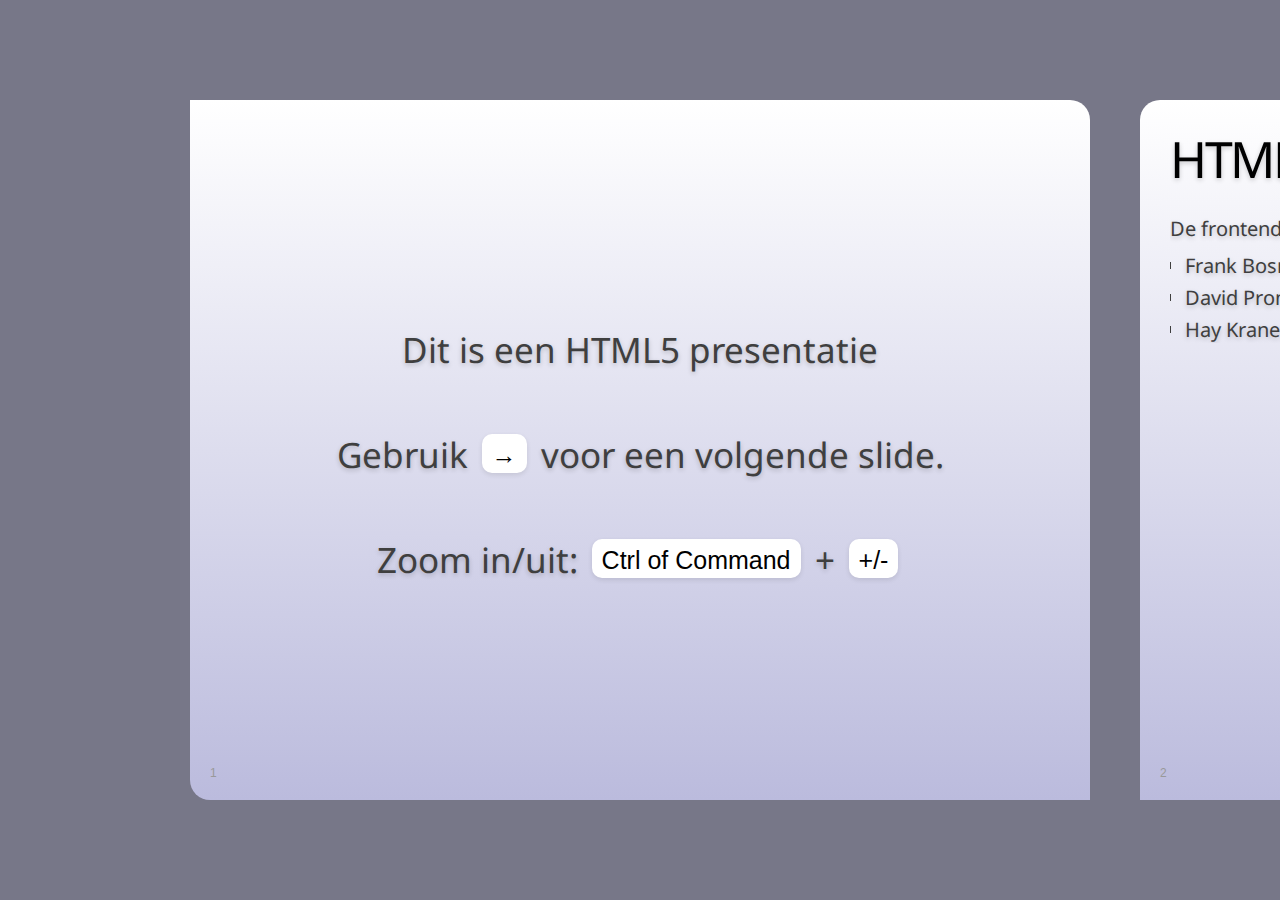
==== commit f5a64aa0: "added examples" ====
--- a/pres/pres.html5.html
+++ b/pres/pres.html5.html
@@ -585,24 +585,23 @@
         <div class="slide">
           <header><h1>DOCTYPE in XHTML</h1></header>
           <section class="small">
-              <pre>&amp;lt;?xml version="1.0" encoding="UTF-8"?&amp;gt;
-&amp;lt;?xml-stylesheet type="text/css" 
-                    href="http://www.w3.org/MarkUp/style/xhtml2.css"?&amp;gt;
-&amp;lt;!DOCTYPE html PUBLIC "-//W3C//DTD XHTML 2.0//EN"
-    "http://www.w3.org/MarkUp/DTD/xhtml2.dtd"&amp;gt;
-&amp;lt;html xmlns="http://www.w3.org/2002/06/xhtml2/" xml:lang="en"
+              <pre>&lt;?xml version="1.0" encoding="UTF-8"?&gt;
+&lt;?xml-stylesheet type="text/css" 
+                    href="http://www.w3.org/MarkUp/style/xhtml2.css"?&gt;
+&lt;!DOCTYPE html PUBLIC "-//W3C//DTD XHTML 2.0//EN"
+    "http://www.w3.org/MarkUp/DTD/xhtml2.dtd"&gt;
+&lt;html xmlns="http://www.w3.org/2002/06/xhtml2/" xml:lang="en"
         xmlns:xsi="http://www.w3.org/2001/XMLSchema-instance"
         xsi:schemaLocation="http://www.w3.org/2002/06/xhtml2/
                             http://www.w3.org/MarkUp/SCHEMA/xhtml2.xsd"
-&amp;gt;
-    &amp;lt;head&amp;gt;
-    &amp;lt;title&amp;gt;Virtual Library&amp;lt;/title&amp;gt;
-    &amp;lt;/head&amp;gt;
-    &amp;lt;body&amp;gt;
-    &amp;lt;p&amp;gt;Hallo wereld!&amp;lt;/p&amp;gt;
-    &amp;lt;/body&amp;gt;
-&amp;lt;/html&amp;gt;    
-pre.</pre>
+&gt;
+    &lt;head&gt;
+    &lt;title&gt;Virtual Library&lt;/title&gt;
+    &lt;/head&gt;
+    &lt;body&gt;
+    &lt;p&gt;Hallo wereld!&lt;/p&gt;
+    &lt;/body&gt;
+&lt;/html&gt;    </pre>
 
 
           </section>
@@ -611,17 +610,16 @@
         <div class="slide">
           <header><h1>DOCTYPE in HTML5</h1></header>
           <section class="small">
-              &lt;!doctype html&gt;
+              <pre>&lt;!doctype html&gt;
 &lt;html&gt;
-&lt;head&gt;
-&lt;link rel=&#8220;stylesheet&#8221; href=&#8220;style.css&#8221; /&gt;
-&lt;title&gt;Title&lt;/title&gt;
-&lt;/head&gt;
-&lt;body&gt;
-&lt;p&gt;Hallo wereld&lt;/p&gt;
-&lt;/body&gt;
-&lt;/html&gt;
-
+    &lt;head&gt;
+        &lt;link rel="stylesheet" href="style.css" /&gt;
+        &lt;title&gt;Title&lt;/title&gt;
+    &lt;/head&gt;
+    &lt;body&gt;
+        &lt;p&gt;Hallo wereld&lt;/p&gt;
+    &lt;/body&gt;
+&lt;/html&gt;</pre>
 
 
           </section>
@@ -654,16 +652,25 @@
         <div class="slide">
           <header><h1><code>&lt;canvas&gt;</code></h1></header>
           <section class="small">
-              <p>Prachtige presentatie van de canvas tag</p>
-
-
-          </section>
-        </div>
-                
-        <div class="slide">
-          <header><h1><code>&lt;svg&gt;</code></h1></header>
-          <section class="small">
-              <p>Prachtige presentatie van de svg tag</p>
+              <p><iframe src="../examples/canvas/" width="800" height="500"></iframe></p>
+
+
+          </section>
+        </div>
+                
+        <div class="slide">
+          <header><h1><code>&lt;svg&gt;</code> 1/2</h1></header>
+          <section class="small">
+              <p><iframe src="../examples/svg/tiger.svg" width="800" height="500"></iframe></p>
+
+
+          </section>
+        </div>
+                
+        <div class="slide">
+          <header><h1><code>svg</code> 2/2</h1></header>
+          <section class="small">
+              <p><iframe src="../examples/svg/invaders.svg" width="800" height="500"></iframe></p>
 
 
           </section>
@@ -672,16 +679,27 @@
         <div class="slide">
           <header><h1><code>&lt;audio&gt;</code></h1></header>
           <section class="small">
-              <p>Prachtige presentatie van de audio tag</p>
-
-
-          </section>
-        </div>
-                
-        <div class="slide">
-          <header><h1><code>&lt;video&gt;</code></h1></header>
-          <section class="small">
-              <p>Prachtige presentatie van de video tag</p>
+              <p><code>&lt;audio src="http://files.vpro.nl/media/python.oga" controls&gt;&lt;/audio&gt;</code></p>
+<audio src="http://files.vpro.nl/media/python.oga" controls></audio>
+
+
+          </section>
+        </div>
+                
+        <div class="slide">
+          <header><h1><code>&lt;video&gt;</code> 1/3</h1></header>
+          <section class="small">
+              <p><code>&lt;video src="http://files.vpro.nl/media/trololo.mp4" controls&gt;&lt;/video&gt;</code></p>
+<video src="http://files.vpro.nl/media/trololo.mp4" controls></video>
+
+
+          </section>
+        </div>
+                
+        <div class="slide">
+          <header><h1><code>&lt;video&gt;</code> 2/3</h1></header>
+          <section class="small">
+              <p><iframe src="../examples/video1/" width="800" height="500"></iframe></p>
 
 
           </section>
@@ -690,17 +708,9 @@
         <div class="slide">
           <header><h1><code>&lt;input&gt; types</code></h1></header>
           <section class="small">
-              <p>Prachtige presentatie van de nieuwe input types</p>
-
-
-          </section>
-        </div>
-                
-        <div class="slide">
-          <header><h1><code>&lt;section&gt;</code>, <code>&lt;header&gt;</code>, <code>&lt;footer&gt;</code>, etc.
-Prachtige presentatie van de canvas tag</h1></header>
-          <section class="small">
-              
+              <p><iframe src="../examples/input/" width="800" height="500"></iframe></p>
+
+
           </section>
         </div>
                 
